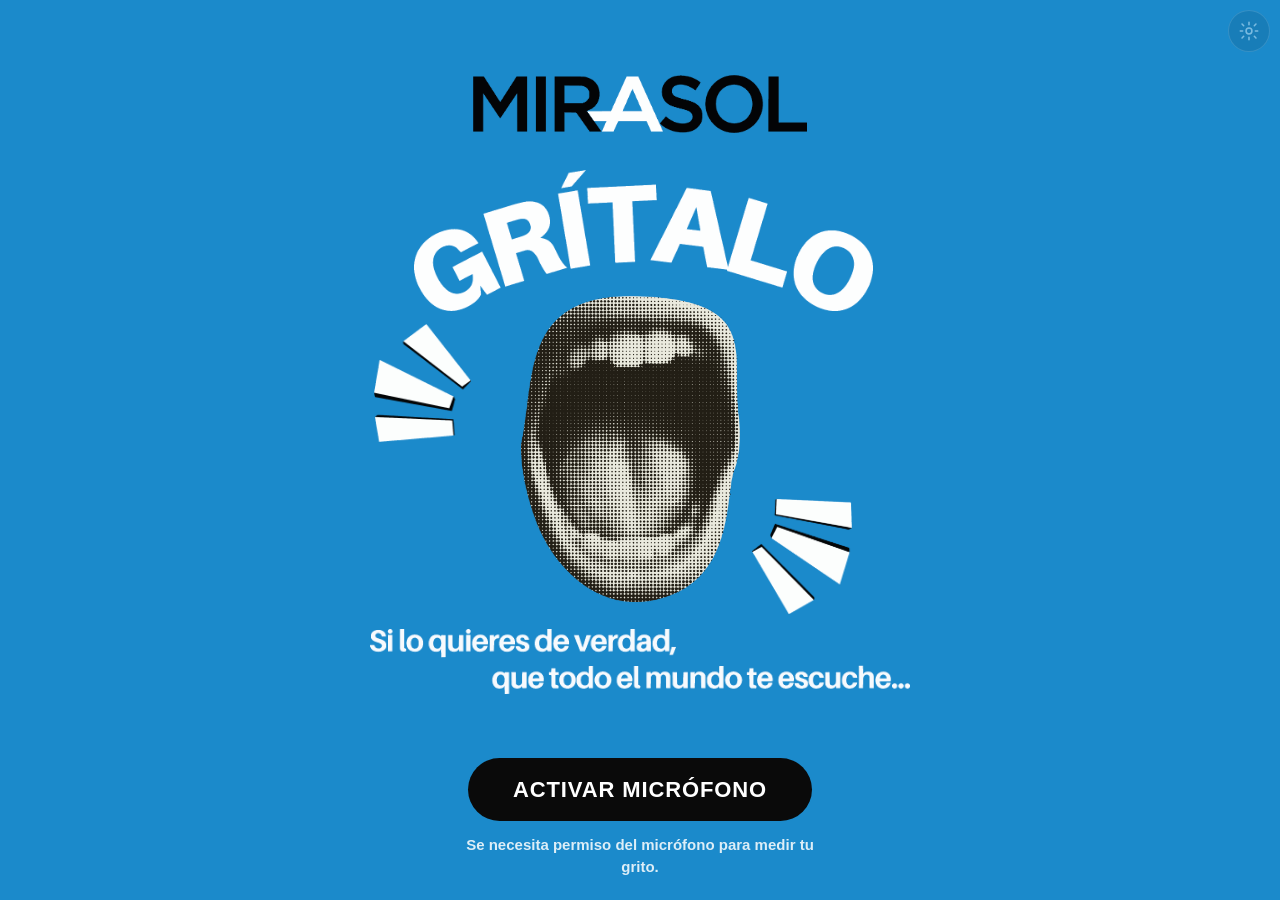
==== index.html @ 07b57158 "El recuadro del sorteo dice cuánto falta, no el número absoluto de intento sorteo.target es un conta" ====
<!DOCTYPE html>
<html lang="es">
<head>
<meta charset="UTF-8">
<meta name="viewport" content="width=device-width,initial-scale=1,maximum-scale=1,user-scalable=no,viewport-fit=cover">
<meta name="theme-color" content="#1B8ACB">
<meta name="mobile-web-app-capable" content="yes">
<meta name="apple-mobile-web-app-capable" content="yes">
<meta name="apple-mobile-web-app-status-bar-style" content="black-translucent">
<title>Gr&iacute;talo</title>
<link rel="manifest" href="manifest.webmanifest">
<link rel="stylesheet" href="styles.css">
<link rel="apple-touch-icon" href="icons/icon-192.png">
</head>
<body>

<!-- ============ PERMISO / ARRANQUE ============ -->
<section class="pantalla activa" id="p-permiso">
  <div class="poster-wrap">
    <div class="poster">
      <img class="pz marca-wordmark" data-pz="wordmark" src="marca/mirasol.png" alt="">
      <img class="pz" data-pz="gritalo"  src="marca/gritalo.png" alt="Gr&iacute;talo">
      <img class="pz" data-pz="lineas-izq" src="marca/lineas-izq.png" alt="">
      <img class="pz" data-pz="boca" src="marca/boca.png" alt="">
      <img class="pz" data-pz="lineas-der" src="marca/lineas-der.png" alt="">
      <img class="pz" data-pz="eslogan" src="marca/eslogan.png" alt="Si lo quieres de verdad, que todo el mundo te escuche...">
    </div>
  </div>
  <div class="pie">
    <button class="btn-negro" id="btnActivar">ACTIVAR MICR&Oacute;FONO</button>
    <p class="nota" id="notaPermiso">Se necesita permiso del micr&oacute;fono para medir tu grito.</p>
  </div>
</section>

<!-- ============ REPOSO / ATRACCION ============ -->
<section class="pantalla" id="p-reposo">
  <!-- el poster va recortado bajo la boca: el eslogan se muestra al final,
       para dejarle sitio a los premios -->
  <div class="poster-wrap">
    <div class="poster-recorte">
      <div class="poster respira">
        <img class="pz marca-wordmark" data-pz="wordmark" src="marca/mirasol.png" alt="">
        <img class="pz" data-pz="gritalo"  src="marca/gritalo.png" alt="Gr&iacute;talo">
        <img class="pz late-izq" data-pz="lineas-izq" src="marca/lineas-izq.png" alt="">
        <img class="pz boca-late" data-pz="boca" src="marca/boca.png" alt="">
        <img class="pz late-der" data-pz="lineas-der" src="marca/lineas-der.png" alt="">
      </div>
    </div>
  </div>
  <div class="pie">
    <div class="toca-empezar">TOCA PARA EMPEZAR</div>
    <div class="premios-tira" id="tiraPremios"></div>
    <img class="eslogan-pie" src="marca/eslogan.png" alt="Si lo quieres de verdad, que todo el mundo te escuche...">
  </div>
</section>

<!-- ============ CUENTA REGRESIVA ============ -->
<section class="pantalla" id="p-cuenta">
  <p class="prepara">PREP&Aacute;RATE</p>
  <div class="cuenta-num" id="cuentaNum">3</div>
</section>

<!-- ============ GRITO ============ -->
<section class="pantalla" id="p-grito">
  <img class="gritalo-top" src="marca/gritalo.png" alt="Gr&iacute;talo">

  <div class="escena">
    <img class="esc-lineas izq" id="lineasIzqG" src="marca/lineas-izq.png" alt="">
    <img class="esc-boca" id="bocaGrito" src="marca/boca.png" alt="">
    <img class="esc-lineas der" id="lineasDerG" src="marca/lineas-der.png" alt="">
    <!-- el nivel va DENTRO de la boca: el interior oscuro hace de fondo -->
    <div class="nivel-num" id="nivelNum">0</div>
  </div>

  <div class="medidor">
    <div class="barra">
      <!-- el degradado verde-naranja-rojo ocupa SIEMPRE el ancho completo y se
           revela con clip-path, para que cada color quede fijo en su tramo -->
      <div class="barra-fill" id="barraFill"></div>
      <div class="barra-marcas" id="marcasUmbral"></div>
    </div>
    <div class="pico-linea">PICO <b id="picoVal">0</b></div>
  </div>
</section>

<!-- ============ PREMIO ============ -->
<section class="pantalla" id="p-premio">
  <canvas id="confeti"></canvas>
  <img class="premio-img" id="premioImg" src="marca/premio-verde.png" alt="">
  <h2 class="premio-titulo" id="premioTitulo">&iexcl;GANASTE!</h2>
  <p class="premio-nombre" id="premioNombre">Souvenir</p>
  <div class="premio-nivel">Tu grito lleg&oacute; a <b id="premioNivel">0</b></div>
  <div class="premio-cta" id="premioCta">Reclama tu premio</div>
  <button class="btn-blanco" id="btnOtraVez">JUGAR OTRA VEZ</button>
</section>

<!-- ============ PANEL DE AJUSTES ============ -->
<section class="pantalla panel" id="p-admin">
  <div class="panel-scroll">
    <h2 class="panel-h1">Ajustes <span class="panel-ver" id="panelVer"></span></h2>
    <p class="panel-sub">Los cambios se guardan en esta tablet.</p>

    <div class="tarjeta">
      <h3>Marca</h3>
      <p class="ayuda">Elige el logo que se muestra en pantalla. Tambi&eacute;n puedes fijarlo por
        URL con <b>?marca=mirasol</b> o <b>?marca=proauto</b>.</p>
      <div class="fila-btns">
        <button class="btn-marca" id="btnMarcaMirasol"><img src="marca/mirasol.png" alt="Mirasol"></button>
        <button class="btn-marca" id="btnMarcaProauto"><img src="marca/proauto.png" alt="Proauto"></button>
      </div>
    </div>

    <div class="tarjeta">
      <h3>Micr&oacute;fono en vivo</h3>
      <div class="live-barra"><span id="liveFill"></span></div>
      <div class="live-datos">
        nivel <b id="liveNivel">0</b> &middot; <b id="liveDb">-99</b> dB &middot;
        premio <b id="livePremio">&mdash;</b>
      </div>
      <div class="fila-btns">
        <button class="btn-cal verde" id="btnFijarHabla">Fijar HABLA</button>
        <button class="btn-cal rojo" id="btnFijarGrito">Fijar GRITO (3s)</button>
      </div>
      <p class="ayuda">Fija HABLA en silencio/charla normal y GRITO con un grito real. Cuanto m&aacute;s separados, m&aacute;s gradual el medidor.</p>
      <div class="campo"><label>Piso &mdash; habla (dB)</label>
        <div class="stepper"><button data-k="pisoDb" data-d="-1">&minus;</button><span id="v-pisoDb">?</span><button data-k="pisoDb" data-d="1">+</button></div></div>
      <div class="campo"><label>M&aacute;ximo &mdash; grito (dB)</label>
        <div class="stepper"><button data-k="maxDb" data-d="-1">&minus;</button><span id="v-maxDb">?</span><button data-k="maxDb" data-d="1">+</button></div></div>
      <div class="campo"><label>Micr&oacute;fono</label>
        <select id="selMic" class="sel"></select></div>
    </div>

    <div class="tarjeta">
      <h3>Probar el grito &mdash; distribuci&oacute;n</h3>
      <p class="ayuda">Haz varios gritos (flojo, normal, a todo pulm&oacute;n) y mira qu&eacute; premio dar&iacute;a cada uno con la calibraci&oacute;n de ahora. As&iacute; afinas los rangos antes del evento.</p>
      <button class="btn-cal azul ancho" id="btnMedirPico">MEDIR PICO (3s)</button>
      <div class="log-resumen" id="logResumen">&mdash;</div>
      <div class="log-gritos" id="logGritos"></div>
      <button class="btn-cal gris ancho" id="btnLimpiarLog" hidden>Limpiar lista</button>
    </div>

    <div class="tarjeta">
      <h3>Rangos de premio</h3>
      <div class="campo"><label>M&iacute;nimo para <b id="lbl1">premio bajo</b></label>
        <div class="stepper"><button data-k="minBajo" data-d="-1">&minus;</button><span id="v-minBajo">?</span><button data-k="minBajo" data-d="1">+</button></div></div>
      <div class="campo"><label>M&iacute;nimo para <b id="lbl2">premio medio</b></label>
        <div class="stepper"><button data-k="minMedio" data-d="-1">&minus;</button><span id="v-minMedio">?</span><button data-k="minMedio" data-d="1">+</button></div></div>
      <div class="campo"><label>M&iacute;nimo para <b id="lbl3">premio mayor</b></label>
        <div class="stepper"><button data-k="minAlto" data-d="-1">&minus;</button><span id="v-minAlto">?</span><button data-k="minAlto" data-d="1">+</button></div></div>
      <div class="campo"><label>Duraci&oacute;n del grito (s)</label>
        <div class="stepper"><button data-k="msGrito" data-d="-500">&minus;</button><span id="v-msGrito">?</span><button data-k="msGrito" data-d="500">+</button></div></div>
    </div>

    <div class="tarjeta">
      <h3>Nombres de los premios</h3>
      <p class="ayuda">Los dibujos (llavero / gorra / mochila) son fijos, salidos del arte
        de la campa&ntilde;a. Aqu&iacute; solo se cambia el texto.</p>
      <div class="campo"><label><span class="pt verde"></span> Nivel verde</label><input class="txt" id="txtBajo" type="text"></div>
      <div class="campo"><label><span class="pt naranja"></span> Nivel naranja</label><input class="txt" id="txtMedio" type="text"></div>
      <div class="campo"><label><span class="pt rojo"></span> Nivel rojo</label><input class="txt" id="txtAlto" type="text"></div>
    </div>

    <div class="tarjeta">
      <h3>Premio mayor &mdash; sorteo oculto</h3>
      <p class="ayuda">El premio mayor <b>no se gana solo por gritar fuerte</b>. El juego
        sortea cada cu&aacute;ntos gritos se &laquo;arma&raquo;: mientras no lo est&aacute;, el medidor se topa
        justo debajo del umbral para no delatarlo, por muy fuerte que griten. Una vez
        armado, se lo lleva el primer grito que llegue al umbral rojo.</p>
      <div class="campo"><label>Stock disponible</label>
        <div class="stepper"><button data-k="stockAlto" data-d="-1">&minus;</button><span id="v-stockAlto">?</span><button data-k="stockAlto" data-d="1">+</button></div></div>
      <div class="campo"><label>Se arma como pronto (gritos)</label>
        <div class="stepper"><button data-k="altoMin" data-d="-1">&minus;</button><span id="v-altoMin">?</span><button data-k="altoMin" data-d="1">+</button></div></div>
      <div class="campo"><label>Se arma como tarde (gritos)</label>
        <div class="stepper"><button data-k="altoMax" data-d="-1">&minus;</button><span id="v-altoMax">?</span><button data-k="altoMax" data-d="1">+</button></div></div>
      <p class="ayuda">Cada vez que sale un premio mayor se vuelve a sortear en ese rango.
        Cambiar estos n&uacute;meros vuelve a sortear al instante.</p>
      <div class="estado-sorteo" id="estadoSorteo">&mdash;</div>
      <button class="btn-cal azul ancho" id="btnResetSorteo">Reiniciar sorteo (stock lleno)</button>
    </div>

    <div class="tarjeta">
      <h3>Estad&iacute;sticas</h3>
      <div class="stats" id="stats"></div>
      <button class="btn-cal azul ancho" id="btnResetStats">Borrar estad&iacute;sticas</button>
    </div>

    <div class="tarjeta">
      <button class="btn-cal gris ancho" id="btnRestaurar">Restaurar valores por defecto</button>
      <button class="btn-negro ancho" id="btnCerrarPanel">VOLVER AL JUEGO</button>
    </div>
  </div>
</section>

<!-- boton pequeno para abrir ajustes: esquina superior derecha -->
<button class="btn-tuerca" id="btnTuerca" aria-label="Ajustes">
  <svg viewBox="0 0 24 24" fill="none" stroke="currentColor" stroke-width="1.7" stroke-linecap="round" stroke-linejoin="round">
    <circle cx="12" cy="12" r="3.2"/>
    <path d="M12 2.5v2.6M12 18.9v2.6M4.4 4.4l1.8 1.8M17.8 17.8l1.8 1.8M2.5 12h2.6M18.9 12h2.6M4.4 19.6l1.8-1.8M17.8 6.2l1.8-1.8"/>
  </svg>
</button>
<div class="toast" id="toast"></div>

<script src="app.js"></script>
</body>
</html>
---- styles.css ----
/* ===================================================================
   GRÍTALO - PWA
   Identidad tomada del arte original (Mirasol / Proauto): azul plano,
   grotesca pesada, halftone y lineas de comic. Sin degradados ni glow:
   el diseño es intencionalmente PLANO y de alto contraste.

   La tipografia de marca (GRÍTALO, eslogan, wordmarks) viene de los
   PNG recortados del arte -> calza exacto con el original. El resto de
   la UI usa una grotesca del sistema.
   =================================================================== */

:root{
  --azul:    #1B8ACB;   /* fondo de marca */
  --azul-h:  #1577b1;   /* hover/presionado */
  --blanco:  #ffffff;
  --negro:   #0a0a0a;
  --crema:   #edebd6;   /* el crema de la boca halftone */

  /* niveles de premio, muestreados del PDF de la campaña */
  --verde:   #00BE62;
  --naranja: #FF741F;
  --rojo:    #EB0000;

  --fuente: "Helvetica Neue", Helvetica, Arial, "Segoe UI", Roboto, sans-serif;
}

*{ margin:0; padding:0; box-sizing:border-box; -webkit-tap-highlight-color:transparent; }

html,body{ width:100%; height:100%; overflow:hidden; }

body{
  font-family: var(--fuente);
  color: var(--blanco);
  background: var(--azul);
  position: fixed; inset:0;
  touch-action: manipulation;
  user-select: none; -webkit-user-select:none;
  overscroll-behavior: none;
}

/* ---------- Pantallas ---------- */
.pantalla{
  position:absolute; inset:0; z-index:2;
  display:flex; flex-direction:column;
  align-items:center; justify-content:center;
  text-align:center;
  padding: 2.5vmin 3vmin calc(2.5vmin + env(safe-area-inset-bottom,0px));
  gap: 1.6vmin;
  opacity:0; pointer-events:none;
  transition: opacity .35s ease;
}
.pantalla.activa{ opacity:1; pointer-events:auto; }

/* ===================================================================
   EL POSTER  (reposo / permiso)
   Reproduce el arte original: cada pieza va posicionada con el mismo
   porcentaje que ocupa en el archivo maestro (canvas 2835x3402).
   =================================================================== */
.poster-wrap{
  flex: 1 1 auto; min-height:0; width:100%;
  display:flex; align-items:center; justify-content:center;
}
.poster{
  position:relative;
  aspect-ratio: 2835 / 3402;
  height:100%; max-width:100%;
}
.pz{ position:absolute; display:block; }

/* Recorta el poster justo debajo de la boca (el eslogan se muestra aparte,
   al final del pie). El poster interno mantiene el canvas completo, asi los
   porcentajes de cada pieza siguen siendo los del arte original. */
.poster-recorte{
  position:relative; overflow:hidden;
  height:100%; max-width:100%;
  aspect-ratio: 2835 / 2790;
}
.poster-recorte > .poster{
  position:absolute; top:0; left:0;
  width:100%; height:auto;
}

.pz[data-pz="wordmark"]   { left:22.15%; top: 7.35%; width:55.66%; }
.pz[data-pz="gritalo"]    { left:12.42%; top:20.52%; width:76.44%; }
.pz[data-pz="boca"]       { left:30.16%; top:37.92%; width:36.54%; }
.pz[data-pz="lineas-izq"] { left: 5.75%; top:41.80%; width:16.16%; }
.pz[data-pz="lineas-der"] { left:68.57%; top:66.17%; width:16.68%; }
.pz[data-pz="eslogan"]    { left: 4.97%; top:84.10%; width:90.05%; }

/* la boca "respira" y las lineas laten en la pantalla de atraccion */
.poster.respira .boca-late{ animation: bocaLate 3.2s ease-in-out infinite; transform-origin:50% 45%; }
@keyframes bocaLate{ 0%,100%{ transform:scale(1) } 50%{ transform:scale(1.045) } }
.poster.respira .late-izq{ animation: lineaLate 3.2s ease-in-out infinite; transform-origin:100% 50%; }
.poster.respira .late-der{ animation: lineaLate 3.2s ease-in-out infinite .15s; transform-origin:0% 50%; }
@keyframes lineaLate{
  0%,100%{ transform:translate(0,0) scale(1); opacity:.92 }
  50%    { transform:translate(-2%,0) scale(1.09); opacity:1 }
}

/* ---------- Pie de pantalla (CTA / botones) ---------- */
.pie{
  flex: 0 0 auto; width:100%;
  display:flex; flex-direction:column; align-items:center; gap:1.4vmin;
}

/* ---------- Botones ---------- */
.btn-negro, .btn-blanco{
  font-family:inherit; font-weight:800; cursor:pointer;
  font-size: clamp(14px, 2.5vmin, 22px);
  letter-spacing:.04em; border:none; border-radius:999px;
  padding: clamp(13px,2.1vmin,20px) clamp(28px,5vmin,52px);
  transition: transform .12s ease;
}
.btn-negro { background: var(--negro);  color: var(--blanco); }
.btn-blanco{ background: var(--blanco); color: var(--negro); }
.btn-negro:active, .btn-blanco:active{ transform: scale(.96); }
.btn-negro.ancho{ width:100%; display:block; margin-top:10px; }

.nota{
  font-size: clamp(11px, 1.8vmin, 15px); font-weight:600;
  color: rgba(255,255,255,.85); max-width:44ch; line-height:1.45;
}

/* ---------- Premios (reposo): dibujo + nombre + color de su nivel ---------- */
.premios-tira{ display:flex; justify-content:center; align-items:flex-start; width:100%; gap:1vmin; }
.premio-item{
  flex:1 1 0; min-width:0; max-width:34%;
  display:flex; flex-direction:column; align-items:center; gap:.7vmin;
}
.premio-item img{
  /* fotos: necesitan mas alto que el line-art para leerse a distancia */
  height: clamp(48px, 9.5vmin, 108px); width:100%;
  object-fit:contain; object-position:center bottom;
}
.premio-nom{
  font-size: clamp(9px,1.55vmin,15px); font-weight:800;
  letter-spacing:.03em; text-transform:uppercase; line-height:1.15;
}
.premio-linea{ width: clamp(30px,5.5vmin,62px); height:clamp(3px,.6vmin,5px); border-radius:3px; }
.premio-item.bajo  .premio-linea{ background: var(--verde); }
.premio-item.medio .premio-linea{ background: var(--naranja); }
.premio-item.alto  .premio-linea{ background: var(--rojo); }

.eslogan-pie{ width:min(78%, 520px); height:auto; margin-top:.4vmin; }

.toca-empezar{
  font-size: clamp(14px,2.7vmin,26px); font-weight:900; letter-spacing:.14em;
  background: var(--negro); color: var(--blanco); border-radius:999px;
  padding: clamp(11px,1.9vmin,20px) clamp(26px,4.6vmin,50px);
  animation: respirar 1.5s ease-in-out infinite;
}
@keyframes respirar{ 0%,100%{ transform:scale(1) } 50%{ transform:scale(1.055) } }

/* ---------- Cuenta regresiva ---------- */
.prepara{
  font-size: clamp(14px,3vmin,30px); font-weight:900; letter-spacing:.3em;
  color: var(--blanco);
}
.cuenta-num{
  font-size: clamp(140px, 48vmin, 500px); font-weight:900; line-height:.88;
  color: var(--blanco); font-variant-numeric: tabular-nums;
}
.cuenta-num.pop{ animation: golpe .85s cubic-bezier(.2,.9,.25,1); }
@keyframes golpe{
  0%  { transform:scale(.3);  opacity:0 }
  35% { transform:scale(1.16); opacity:1 }
  100%{ transform:scale(1);   opacity:1 }
}

/* ===================================================================
   PANTALLA DE GRITO
   La boca crece con el volumen y las lineas salen disparadas hacia
   afuera: el propio arte hace de medidor, no un widget aparte.
   =================================================================== */
.gritalo-top{
  flex:0 0 auto; width: min(72vw, 430px); max-height:14vh; object-fit:contain;
  animation: temblor .2s linear infinite;
}
@keyframes temblor{
  0%,100%{ transform: translate(0,0) rotate(0) }
  25%    { transform: translate(-.3vmin,.2vmin) rotate(-.4deg) }
  75%    { transform: translate(.3vmin,-.2vmin) rotate(.4deg) }
}

/* Se dimensiona por ANCHO (no por alto): si se deja que flex estire la
   altura, el max-width anula el aspect-ratio, la caja deja de calzar con
   la boca y las lineas -que se anclan a los bordes de la caja- quedan
   flotando lejos del dibujo. */
.escena{
  flex: 0 1 auto;
  position:relative;
  width: min(38vmin, 42vh);
  aspect-ratio: 760 / 1062;
  /* la boca crece hasta x1.34 y se desborda de su caja: este margen
     reserva ese espacio para que no pise la barra de nivel */
  margin-bottom: 10vmin;
}
.esc-boca{
  width:100%; height:100%; object-fit:contain; display:block;
  transform-origin: 50% 45%;
  will-change: transform;
}
.esc-lineas{
  position:absolute; width:46%;
  will-change: transform, opacity;
}
.esc-lineas.izq{ right:100%; top: 2%; transform-origin:100% 50%; }
.esc-lineas.der{ left:100%;  top:52%; transform-origin:0% 50%; }

/* ---------- Medidor ---------- */
.medidor{ flex:0 0 auto; width:min(92vw, 620px); display:flex; flex-direction:column; align-items:center; gap:1vmin; margin-top:1vmin; }

/* El numero vive DENTRO de la boca (sobre el interior oscuro). Asi no
   compite por espacio ni lo tapa la boca cuando esta crece al gritar. */
.nivel-num{
  position:absolute; left:0; right:0; top:41%;
  transform: translateY(-50%);
  font-size: clamp(44px, 12vmin, 118px); font-weight:900; line-height:1;
  font-variant-numeric: tabular-nums; color: var(--blanco);
  text-align:center; pointer-events:none;
  text-shadow: 0 4px 22px rgba(0,0,0,.55);
}
.barra{
  position:relative; width:100%;
  height: clamp(18px, 3.2vmin, 34px);
  background: rgba(0,0,0,.28);
  border: 3px solid var(--negro); border-radius:999px;
  overflow:hidden;
}
/* El degradado ocupa siempre el ancho completo de la barra y se va
   destapando con clip-path. Asi el verde/naranja/rojo quedan ANCLADOS a su
   tramo de nivel (si en vez de esto se animara el width, el degradado se
   comprimiria y al 20% ya se veria rojo). */
.barra-fill{
  position:absolute; inset:0;
  background: linear-gradient(90deg,
    var(--verde)   0%,
    var(--verde)   22%,
    var(--naranja) 55%,
    var(--rojo)    88%,
    var(--rojo)    100%);
  clip-path: inset(0 100% 0 0);
  transition: clip-path .07s linear;
}
.barra-marcas{ position:absolute; inset:0; pointer-events:none; }
.barra-marcas i{
  position:absolute; top:0; bottom:0; width:3px;
  background: var(--negro); opacity:.55;
}
.barra-marcas i.alto{ width:5px; opacity:1; }
.pico-linea{
  font-size: clamp(11px,1.9vmin,17px); font-weight:800; letter-spacing:.22em;
  color: rgba(255,255,255,.9);
}
.pico-linea b{ font-size:1.5em; color:var(--blanco); font-variant-numeric:tabular-nums; }

body.sacudir{ animation: sacudida .11s linear infinite; }
@keyframes sacudida{
  0%,100%{ transform: translate(0,0) }
  33%    { transform: translate(-3px,2px) }
  66%    { transform: translate(3px,-2px) }
}

/* ---------- Premio ---------- */
/* canvas es un elemento reemplazado: con inset:0 NO se estira, se queda con
   su tamaño intrinseco (los atributos width/height). Hay que forzarlo, o el
   confeti no cubre la pantalla al girar la tablet. */
#confeti{ position:absolute; inset:0; width:100%; height:100%; z-index:-1; pointer-events:none; }
.premio-img{
  height: clamp(110px, 28vmin, 300px); width:min(72vw, 420px);
  object-fit:contain;
  animation: entrarPremio .75s cubic-bezier(.2,1.1,.3,1);
}
@keyframes entrarPremio{
  0%  { transform: scale(0) rotate(-28deg); opacity:0 }
  60% { transform: scale(1.16) rotate(6deg); opacity:1 }
  100%{ transform: scale(1) rotate(0); opacity:1 }
}
.premio-titulo{
  font-size: clamp(32px, 9vmin, 104px); font-weight:900; letter-spacing:-.01em;
  color: var(--blanco); line-height:1;
}
.premio-titulo.flojo{ color: var(--negro); }
.premio-nombre{ font-size: clamp(20px, 5vmin, 52px); font-weight:800; }
.premio-nivel{ font-size: clamp(13px,2.3vmin,21px); font-weight:600; color:rgba(255,255,255,.9); }
.premio-nivel b{ color: var(--blanco); font-size:1.3em; }
.premio-cta{
  margin-top:1vmin; font-size: clamp(12px,2.1vmin,19px); font-weight:900; letter-spacing:.08em;
  background: var(--blanco); color: var(--negro); border-radius:999px;
  padding: clamp(9px,1.6vmin,15px) clamp(20px,3.6vmin,36px);
}

/* ===================================================================
   PANEL DE AJUSTES  (backstage: oscuro a proposito, para distinguirlo
   del juego y que los controles se lean bien)
   =================================================================== */
.panel{ padding:0; align-items:stretch; justify-content:flex-start; background:#0b1118; }
.panel-scroll{
  width:100%; height:100%; overflow-y:auto; -webkit-overflow-scrolling:touch;
  padding: 22px 16px 60px; max-width: 720px; margin:0 auto; text-align:left;
}
.panel-h1{ font-size:26px; font-weight:900; }
.panel-ver{ font-size:12px; font-weight:700; color:#8fa3b8; vertical-align:middle; }
.panel-sub{ font-size:13px; color:#8fa3b8; margin-bottom:16px; }
.tarjeta{
  background: rgba(255,255,255,.05); border:1px solid rgba(255,255,255,.12);
  border-radius:18px; padding:16px; margin-bottom:14px;
}
.tarjeta h3{
  font-size:15px; font-weight:800; color: #4db4ec;
  margin-bottom:12px; padding-bottom:8px; border-bottom:1px solid rgba(255,255,255,.1);
}
.campo{ display:flex; align-items:center; gap:10px; margin:11px 0; }
.campo label{ flex:1; font-size:14px; color:#dbe2f5; }
.stepper{ display:flex; align-items:center; gap:8px; }
.stepper button{
  width:44px; height:44px; border:none; border-radius:12px; cursor:pointer;
  background: var(--azul); color:#fff; font-size:24px; font-weight:900; line-height:1;
  font-family:inherit;
}
.stepper button:active{ transform:scale(.93); }
.stepper span{
  min-width:64px; text-align:center; font-size:19px; font-weight:900; color:#fff;
  font-variant-numeric: tabular-nums;
}
.txt, .sel{
  font-family:inherit; font-size:15px; color:#fff;
  background: rgba(0,0,0,.35); border:1px solid rgba(255,255,255,.2);
  border-radius:10px; padding:11px 12px; width:100%; max-width:290px;
}
.txt.mini{ max-width:74px; text-align:center; font-size:20px; }
.emojis{ display:flex; gap:8px; }
.ayuda{ font-size:12px; color:#8fa3b8; line-height:1.5; margin-top:8px; }

/* selector de marca */
.btn-marca{
  flex:1; cursor:pointer; border-radius:12px; padding:14px 12px;
  background: var(--azul); border:3px solid transparent;
  display:grid; place-items:center;
}
.btn-marca img{ width:100%; max-width:190px; height:auto; display:block; }
.btn-marca.sel{ border-color:#fff; }
.btn-marca:active{ transform:scale(.97); }

.live-barra{
  position:relative;
  height:34px; border-radius:999px; background: rgba(255,255,255,.09);
  border:1px solid rgba(255,255,255,.2); overflow:hidden; margin-bottom:9px;
}
.live-barra span{
  position:absolute; inset:0;
  background: linear-gradient(90deg,
    var(--verde) 0%, var(--verde) 22%, var(--naranja) 55%, var(--rojo) 88%, var(--rojo) 100%);
  clip-path: inset(0 100% 0 0);
  transition: clip-path .07s linear;
}

/* puntito de color del nivel, en el panel */
.pt{
  display:inline-block; width:11px; height:11px; border-radius:50%;
  margin-right:5px; vertical-align:baseline;
}
.pt.verde{ background:var(--verde); } .pt.naranja{ background:var(--naranja); } .pt.rojo{ background:var(--rojo); }
.live-datos{ font-size:13px; color:#8fa3b8; text-align:center; }
.live-datos b{ color:#fff; }

.fila-btns{ display:flex; gap:9px; margin-top:11px; }
.btn-cal{
  flex:1; font-family:inherit; font-size:14px; font-weight:800; cursor:pointer;
  color:#fff; border:none; border-radius:12px; padding:14px 10px;
}
.btn-cal:active{ transform:scale(.97); }
.btn-cal.verde{ background:#12633a; } .btn-cal.rojo{ background:#b3352b; }
.btn-cal.azul{ background:var(--azul); }  .btn-cal.gris{ background:#3a3a4d; }
.btn-cal.ancho{ width:100%; display:block; margin-top:10px; }

.estado-sorteo{
  font-size:13px; color:#ffd23f; background:rgba(255,210,63,.09);
  border:1px solid rgba(255,210,63,.28); border-radius:12px; padding:11px; margin:11px 0;
}
.stats{ display:grid; grid-template-columns:repeat(auto-fit,minmax(96px,1fr)); gap:9px; }
.stat{ background:rgba(255,255,255,.06); border-radius:12px; padding:11px; text-align:center; }
.stat .n{ font-size:23px; font-weight:900; color:#4db4ec; }
.stat .t{ font-size:11px; color:#8fa3b8; margin-top:3px; }

/* ---------- Lista de prueba de gritos (distribucion) ---------- */
.log-resumen{
  font-size:12px; color:#8fa3b8; text-align:center;
  margin:10px 0 8px; min-height:1em;
}
.log-resumen b{ color:#fff; }
.log-gritos{ display:flex; flex-direction:column; gap:6px; }
.log-fila{
  display:flex; align-items:center; gap:10px;
  background:rgba(255,255,255,.05); border:1px solid rgba(255,255,255,.1);
  border-radius:10px; padding:8px 12px;
}
.log-n{ font-size:12px; color:#8fa3b8; min-width:30px; font-variant-numeric:tabular-nums; }
.log-niv{ font-size:20px; font-weight:900; color:#fff; min-width:44px; text-align:center; font-variant-numeric:tabular-nums; }
.log-prem{ flex:1; font-size:14px; font-weight:800; text-align:right; }
.log-prem.p-nada{  color:#8fa3b8; }
.log-prem.p-bajo{  color:#00ff9d; }
.log-prem.p-medio{ color:#ff7a2d; }
.log-prem.p-alto{  color:#ffd23f; }

/* ---------- Boton de ajustes (engranaje) + toast ---------- */
.btn-tuerca{
  position:absolute; z-index:60;
  top:calc(env(safe-area-inset-top,0px) + 10px); right:10px;
  width:42px; height:42px; padding:9px;
  display:grid; place-items:center;
  color:#fff; cursor:pointer;
  background:rgba(0,0,0,.22); border:1px solid rgba(255,255,255,.3);
  border-radius:50%;
  opacity:.42; transition:opacity .2s ease, transform .12s ease;
}
.btn-tuerca svg{ width:100%; height:100%; }
.btn-tuerca:active{ transform:scale(.9); opacity:.95; }
body.panel-abierto .btn-tuerca{ display:none; }

.toast{
  position:fixed; left:50%; bottom:26px; transform:translateX(-50%) translateY(14px);
  background: var(--blanco); color: var(--negro); font-weight:900; font-size:15px;
  padding:13px 26px; border-radius:999px; z-index:99;
  opacity:0; pointer-events:none; transition: opacity .25s ease, transform .25s ease;
}
.toast.ver{ opacity:1; transform:translateX(-50%) translateY(0); }

/* ===================================================================
   Pantallas anchas / apaisadas: el poster completo se vuelve muy alto,
   asi que se reparte en dos columnas y se recorta lo prescindible.
   =================================================================== */
@media (orientation:landscape) and (max-height:620px){
  .pz[data-pz="eslogan"]{ display:none; }
  .escena{ width: min(30vmin, 40vh); }
  .gritalo-top{ max-height:11vh; }
  .nivel-num{ font-size: clamp(40px, 9vmin, 74px); }
}
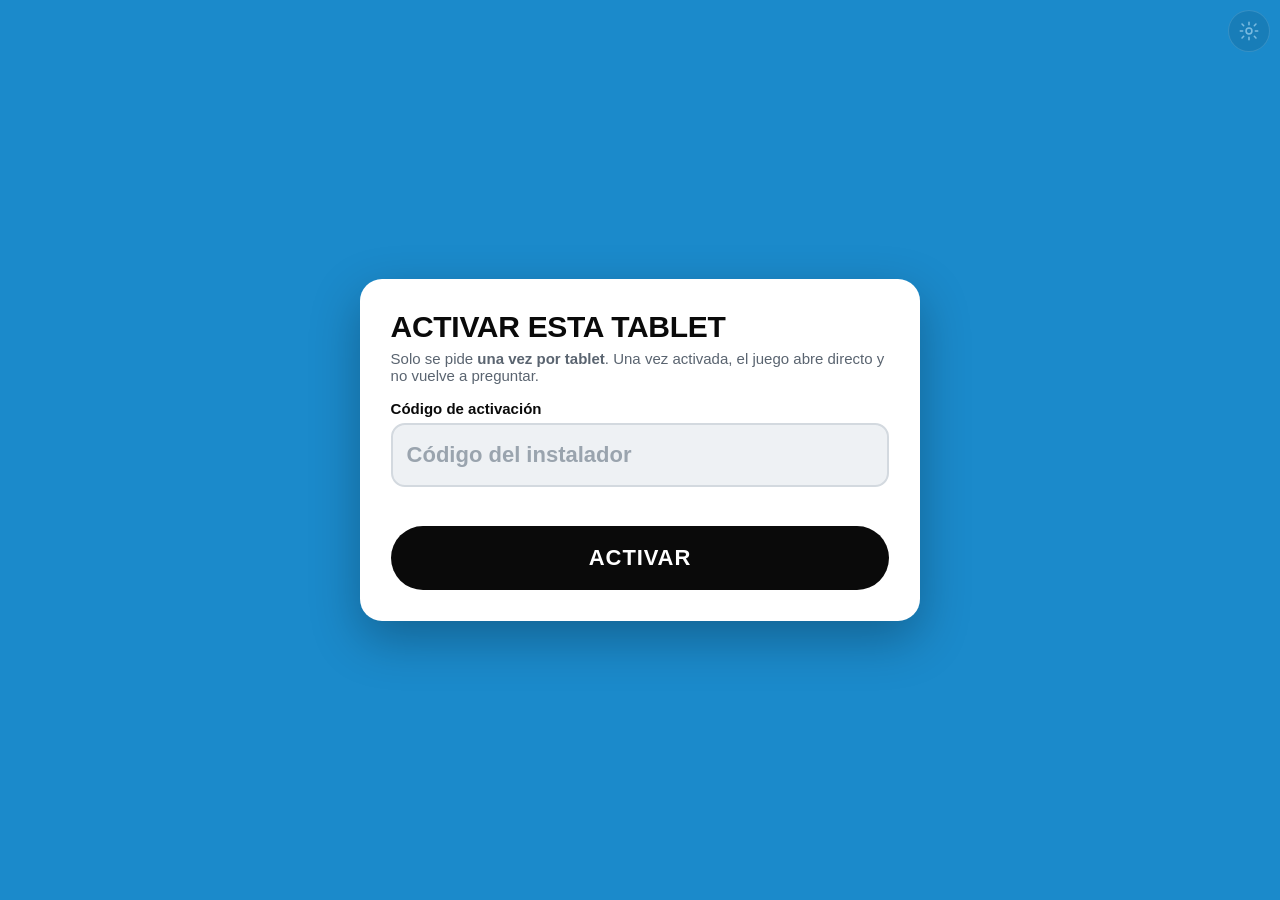
==== commit d950f8b1: "Código de activación por tablet, una sola vez al instalar Objetivo: que la app solo quede funcionand" ====
--- a/index.html
+++ b/index.html
@@ -14,6 +14,23 @@
 </head>
 <body>
 
+<!-- ============ ACTIVACION DE LA TABLET ============ -->
+<section class="pantalla" id="p-activacion">
+  <div class="reg-caja">
+    <h2 class="reg-tit">ACTIVAR ESTA TABLET</h2>
+    <p class="reg-sub">Solo se pide <b>una vez por tablet</b>. Una vez activada,
+      el juego abre directo y no vuelve a preguntar.</p>
+
+    <label class="reg-lbl" for="actCodigo">C&oacute;digo de activaci&oacute;n</label>
+    <input class="reg-inp" id="actCodigo" type="password" autocomplete="off"
+           autocapitalize="characters" spellcheck="false" enterkeyhint="done"
+           placeholder="C&oacute;digo del instalador">
+
+    <p class="reg-error" id="actError"></p>
+    <button class="btn-negro ancho" id="btnActivarTablet">ACTIVAR</button>
+  </div>
+</section>
+
 <!-- ============ PERMISO / ARRANQUE ============ -->
 <section class="pantalla activa" id="p-permiso">
   <div class="poster-wrap">
@@ -54,6 +71,27 @@
   </div>
 </section>
 
+<!-- ============ REGISTRO DEL PARTICIPANTE ============ -->
+<section class="pantalla" id="p-registro">
+  <div class="reg-caja">
+    <h2 class="reg-tit">REG&Iacute;STRATE PARA JUGAR</h2>
+    <p class="reg-sub">Tus datos se guardan solo en esta tablet.</p>
+
+    <label class="reg-lbl" for="regNombre">Nombre y apellido</label>
+    <input class="reg-inp" id="regNombre" type="text" autocomplete="off"
+           autocapitalize="words" enterkeyhint="next" placeholder="Ej: Ana P&eacute;rez">
+
+    <label class="reg-lbl" for="regCedula">C&eacute;dula</label>
+    <input class="reg-inp" id="regCedula" type="tel" inputmode="numeric" autocomplete="off"
+           enterkeyhint="done" maxlength="13" placeholder="Ej: 1712345678">
+
+    <p class="reg-error" id="regError"></p>
+
+    <button class="btn-negro ancho" id="btnRegOk">CONTINUAR</button>
+    <button class="btn-texto" id="btnRegCancelar">Cancelar</button>
+  </div>
+</section>
+
 <!-- ============ CUENTA REGRESIVA ============ -->
 <section class="pantalla" id="p-cuenta">
   <p class="prepara">PREP&Aacute;RATE</p>
@@ -128,6 +166,21 @@
         <div class="stepper"><button data-k="maxDb" data-d="-1">&minus;</button><span id="v-maxDb">?</span><button data-k="maxDb" data-d="1">+</button></div></div>
       <div class="campo"><label>Micr&oacute;fono</label>
         <select id="selMic" class="sel"></select></div>
+      <button class="btn-cal gris ancho" id="btnReconectar">Reconectar micr&oacute;fono</button>
+      <p class="ayuda">Si el micr&oacute;fono no da nivel, comprueba primero con
+        <b>test-mic.html</b>: si ah&iacute; s&iacute; se mueve y aqu&iacute; no, av&iacute;same.</p>
+      <div class="campo"><label>Modo preciso (AGC apagado)<br>
+        <span style="font-size:12px;color:#8fa3b8">Separa mejor hablar de gritar, pero
+        en algunas tablets deja el micr&oacute;fono mudo. D&eacute;jalo apagado si dudas.</span></label>
+        <button class="btn-cal gris" id="btnPreciso" style="flex:0 0 auto;min-width:96px">&mdash;</button></div>
+    </div>
+
+    <div class="tarjeta">
+      <h3>Diagn&oacute;stico del micr&oacute;fono</h3>
+      <p class="ayuda">Si un micr&oacute;fono no da nivel, mira aqu&iacute;. Lo importante es que
+        <b>frecuencia mic</b> y <b>frecuencia audio</b> coincidan, que <b>muestras inv&aacute;lidas</b>
+        est&eacute; en 0 y que <b>silenciado</b> diga no.</p>
+      <div class="diag" id="diag"></div>
     </div>
 
     <div class="tarjeta">
@@ -179,6 +232,27 @@
     </div>
 
     <div class="tarjeta">
+      <h3>Activaci&oacute;n de la tablet</h3>
+      <p class="ayuda">El c&oacute;digo se pide <b>una sola vez por tablet</b>, al instalar.
+        El personal del evento no lo necesita. Sirve para que la app no quede
+        funcionando en tablets ajenas si alguien comparte el enlace.</p>
+      <div class="estado-sorteo" id="actEstado">&mdash;</div>
+      <button class="btn-cal gris ancho" id="btnBloquearTablet">Bloquear esta tablet</button>
+    </div>
+
+    <div class="tarjeta">
+      <h3>Registro de participantes</h3>
+      <p class="ayuda">Pide nombre y c&eacute;dula antes de cada partida. Los datos
+        <b>no salen de esta tablet</b>: se guardan aqu&iacute; y se exportan a CSV cuando t&uacute; quieras.</p>
+      <div class="campo"><label>Pedir registro para jugar</label>
+        <button class="btn-cal gris" id="btnRegistroOnOff" style="flex:0 0 auto;min-width:96px">&mdash;</button></div>
+      <div class="estado-sorteo" id="regResumen">&mdash;</div>
+      <div class="reg-lista" id="regLista"></div>
+      <button class="btn-cal verde ancho" id="btnRegCsv">Descargar CSV</button>
+      <button class="btn-cal gris ancho" id="btnRegBorrar">Borrar registros</button>
+    </div>
+
+    <div class="tarjeta">
       <h3>Estad&iacute;sticas</h3>
       <div class="stats" id="stats"></div>
       <button class="btn-cal azul ancho" id="btnResetStats">Borrar estad&iacute;sticas</button>
--- a/styles.css
+++ b/styles.css
@@ -150,6 +150,42 @@
   animation: respirar 1.5s ease-in-out infinite;
 }
 @keyframes respirar{ 0%,100%{ transform:scale(1) } 50%{ transform:scale(1.055) } }
+
+/* ---------- Registro del participante ---------- */
+/* La pantalla es scrollable a proposito: al abrirse el teclado de Android el
+   alto util se parte casi a la mitad y si no, el boton queda inalcanzable. */
+#p-registro{ justify-content:flex-start; overflow-y:auto; padding-top:4vmin; }
+.reg-caja{
+  width:min(92vw, 560px); margin:auto;
+  background:var(--blanco); color:var(--negro);
+  border-radius:22px; padding: clamp(18px,3.4vmin,32px);
+  text-align:left; box-shadow:0 18px 50px rgba(0,0,0,.28);
+}
+.reg-tit{ font-size: clamp(19px,3.4vmin,30px); font-weight:900; letter-spacing:-.01em; }
+.reg-sub{ font-size: clamp(12px,1.9vmin,15px); color:#5a6470; margin:6px 0 16px; }
+.reg-lbl{
+  display:block; font-size: clamp(12px,1.9vmin,15px); font-weight:800;
+  margin:14px 0 6px; color:var(--negro);
+}
+.reg-inp{
+  width:100%; font-family:inherit;
+  font-size: clamp(17px,2.6vmin,22px);   /* >=16px evita que iOS haga zoom */
+  font-weight:700; color:var(--negro);
+  background:#eef1f4; border:2px solid #d3d9df; border-radius:14px;
+  padding: clamp(12px,2vmin,17px) 14px;
+}
+.reg-inp:focus{ outline:none; border-color:var(--azul); background:#fff; }
+.reg-inp::placeholder{ color:#9aa4ae; font-weight:600; }
+.reg-error{
+  font-size: clamp(12px,1.9vmin,15px); font-weight:800; color:#c62828;
+  min-height:1.3em; margin:10px 0 4px;
+}
+#p-registro .btn-negro.ancho{ width:100%; margin-top:4px; }
+.btn-texto{
+  display:block; width:100%; margin-top:10px; background:none; border:none;
+  font-family:inherit; font-size: clamp(13px,2vmin,16px); font-weight:700;
+  color:#5a6470; text-decoration:underline; cursor:pointer; padding:10px;
+}
 
 /* ---------- Cuenta regresiva ---------- */
 .prepara{
@@ -364,6 +400,13 @@
 .live-datos{ font-size:13px; color:#8fa3b8; text-align:center; }
 .live-datos b{ color:#fff; }
 
+/* tabla de diagnostico del mic */
+.diag{ display:grid; grid-template-columns:auto 1fr; gap:6px 12px; font-size:13px; }
+.diag .k{ color:#8fa3b8; }
+.diag .v{ color:#fff; font-weight:700; word-break:break-word; }
+.diag .v.mal{ color:#ff6b6b; }
+.diag .v.bien{ color:#00ff9d; }
+
 .fila-btns{ display:flex; gap:9px; margin-top:11px; }
 .btn-cal{
   flex:1; font-family:inherit; font-size:14px; font-weight:800; cursor:pointer;
@@ -382,6 +425,17 @@
 .stat{ background:rgba(255,255,255,.06); border-radius:12px; padding:11px; text-align:center; }
 .stat .n{ font-size:23px; font-weight:900; color:#4db4ec; }
 .stat .t{ font-size:11px; color:#8fa3b8; margin-top:3px; }
+
+/* ---------- Lista de participantes registrados ---------- */
+.reg-lista{ display:flex; flex-direction:column; gap:6px; margin:10px 0; }
+.reg-fila{
+  display:flex; align-items:center; gap:10px;
+  background:rgba(255,255,255,.05); border:1px solid rgba(255,255,255,.1);
+  border-radius:10px; padding:9px 12px; font-size:14px;
+}
+.reg-quien{ flex:1; min-width:0; color:#fff; line-height:1.35; word-break:break-word; }
+.reg-res{ text-align:right; font-size:19px; font-weight:900; color:#4db4ec; line-height:1.25; }
+.reg-meta{ font-size:11px; font-weight:600; color:#8fa3b8; }
 
 /* ---------- Lista de prueba de gritos (distribucion) ---------- */
 .log-resumen{
